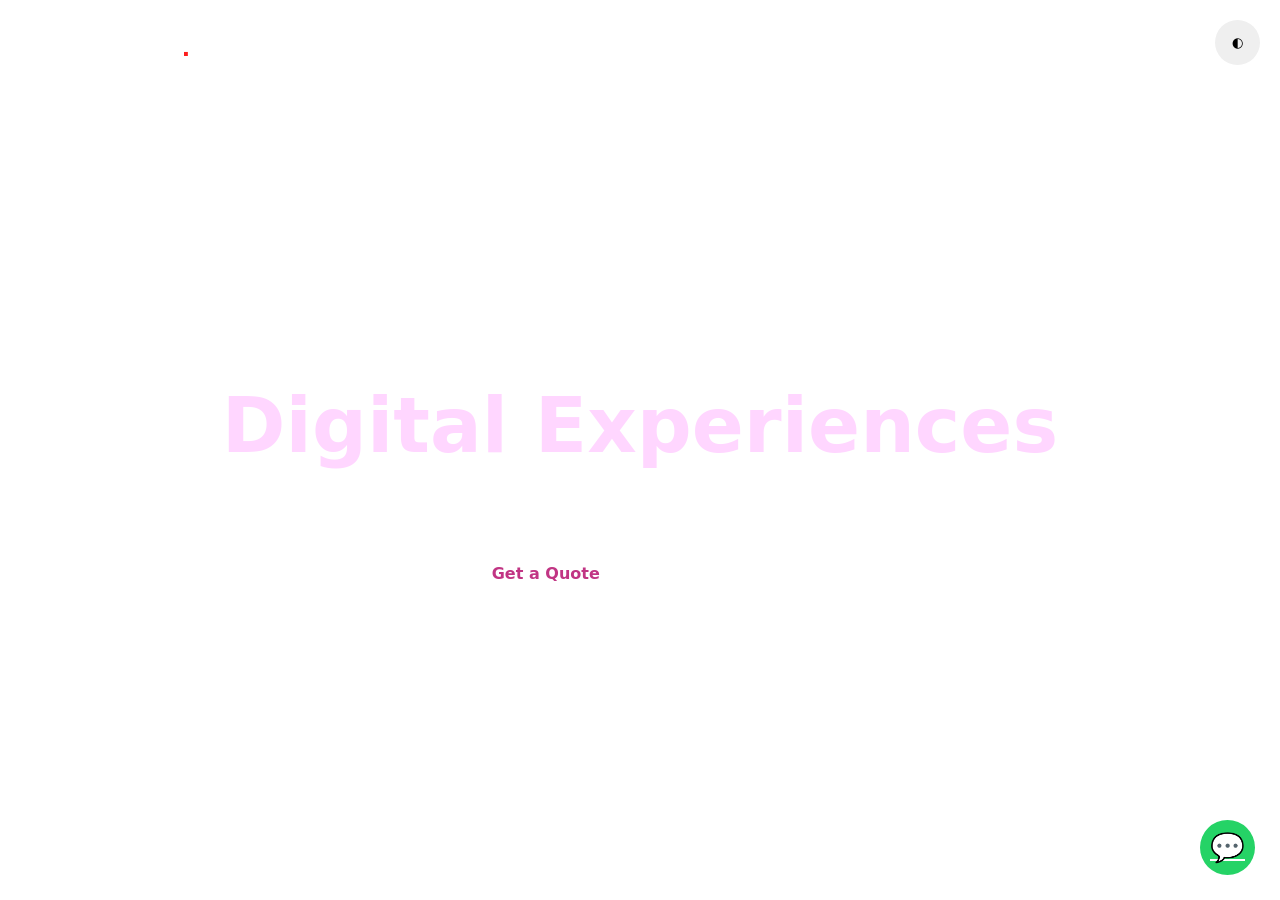
==== index.html @ 3df26fed "Add files via upload" ====
<!DOCTYPE html>
<html lang="en">
<head>
<meta charset="UTF-8">
<title>StroomCo</title>
<meta name="viewport" content="width=device-width, initial-scale=1.0">
<link rel="stylesheet" href="css/theme.css">
</head>
<body>

<button class="toggle" onclick="toggleTheme()">◐</button>
<video autoplay muted loop playsinline class="bg-video"><source src="videos/855191-hd_1920_1080_25fps.mp4" type="video/mp4"></video>
<div class="overlay"></div>

<div class="page">
  <nav class="navbar">
    <a href="index.html" class="logo">StroomCo<span>.</span></a>
    <div class="nav-links">
      <a href="index.html">Home</a>
      <a href="portfolio.html">Portfolio</a>
      <a href="contact.html">Contact</a>
      <a href="login.html" class="btn outline small">Login</a>
    </div>
  </nav>

  <section class="hero animate">
    <h1>We Build<br><span>Digital Experiences</span></h1>
    <p>Websites • Apps • Branding</p>
    <div class="buttons">
      <a href="contact.html" class="btn primary">Get a Quote</a>
      <a href="portfolio.html" class="btn outline">View Work</a>
    </div>
  </section>
</div>

<a href="https://wa.me/254745236097" target="_blank" class="whatsapp">💬</a>

<script>
const observer = new IntersectionObserver(entries => { entries.forEach(entry => { if(entry.isIntersecting) entry.target.classList.add("show"); }); });
document.querySelectorAll(".animate").forEach(el => observer.observe(el));
function toggleTheme(){document.body.classList.toggle("light");}
</script>
</body>
</html>
---- css/theme.css ----
/* RESET */
* { margin:0; padding:0; box-sizing:border-box; font-family:Inter, system-ui, sans-serif; }

/* VIDEO FULLSCREEN */
.bg-video { position:fixed; top:0; left:0; width:100vw; height:100vh; object-fit:cover; z-index:-1; }

/* GRADIENT OVERLAY */
.overlay { position:fixed; inset:0; background: linear-gradient transparent; z-index:-1; }

/* PAGE WRAPPER */
.page { position:relative; min-height:100vh; z-index:1; display:flex; flex-direction:column; }

/* NAVBAR */
.navbar { position:fixed; top:0; width:100%; padding:20px 60px; display:flex; justify-content:space-between; align-items:center; z-index:1000; }
.logo { font-size:22px; font-weight:900; text-decoration:none; color:white; }
.logo span { color:#fd1d1d; }
.nav-links a { margin-left:20px; color:white; text-decoration:none; font-weight:600; }
.btn.outline.small { padding:8px 18px; font-size:14px; }

/* HERO TEXT */
.hero, .page-content { display:flex; flex-direction:column; justify-content:center; align-items:center; min-height:100vh; text-align:center; padding:0 30px; color:white; }
.hero h1, .page-content h1, .page-content h2 { font-size:clamp(3rem,6vw,6rem); font-weight:900; }
.hero h1 span { color:#ffd6ff; }
.hero p, .page-content p { font-size:1.2rem; margin:15px 0 30px; opacity:0.85; }

/* BUTTONS */
.buttons a, .btn { margin:10px; display:inline-block; padding:14px 32px; border-radius:30px; font-weight:bold; text-decoration:none; transition:all 0.3s; }
.btn.primary { background:white; color:#c13584; }
.btn.outline { border:2px solid white; color:white; }
.btn:hover { transform:translateY(-4px); }

/* SERVICES / CARDS */
.services, .stories, .portfolio-grid { display:grid; gap:20px; width:90%; margin:60px auto; }
.services { grid-template-columns:repeat(auto-fit,minmax(220px,1fr)); }
.portfolio-grid { grid-template-columns:repeat(auto-fit,minmax(250px,1fr)); }
.stories { grid-template-columns:repeat(auto-fit,minmax(80px,1fr)); }

/* CARD STYLING */
.story, .service, .portfolio-card { padding:20px; border-radius:24px; background:rgba(255,255,255,0.15); backdrop-filter:blur(15px); text-align:center; cursor:pointer; }
.service:hover, .portfolio-card:hover, .story:hover { transform:translateY(-8px); transition:0.3s; }

/* FORMS */
form { display:flex; flex-direction:column; gap:15px; }
input, textarea { padding:14px 18px; border-radius:12px; border:none; outline:none; font-size:15px; }
body.light input, body.light textarea { background:#f3f4f6; }

/* SCROLL ANIMATION */
.animate { opacity:0; transform:translateY(40px); transition:all 0.8s ease; }
.animate.show { opacity:1; transform:translateY(0); }

/* WHATSAPP */
.whatsapp { position:fixed; bottom:25px; right:25px; width:55px; height:55px; background:#25d366; color:white; border-radius:50%; display:flex; align-items:center; justify-content:center; font-size:28px; z-index:999; }

/* DARK/LIGHT MODE */
.toggle { position:fixed; top:20px; right:20px; width:45px; height:45px; border-radius:50%; border:none; cursor:pointer; z-index:999; }
body.light { color:#111; }
body.light .overlay { background: rgba(255,255,255,0.4); }
body.light .glass { background: rgba(255,255,255,0.7); }
.portfolio-card {
  transition: transform 0.3s, box-shadow 0.3s;
}
.portfolio-card:hover {
  transform: translateY(-10px);
  box-shadow: 0 20px 40px rgba(0,0,0,0.4);
  color: beige;
}
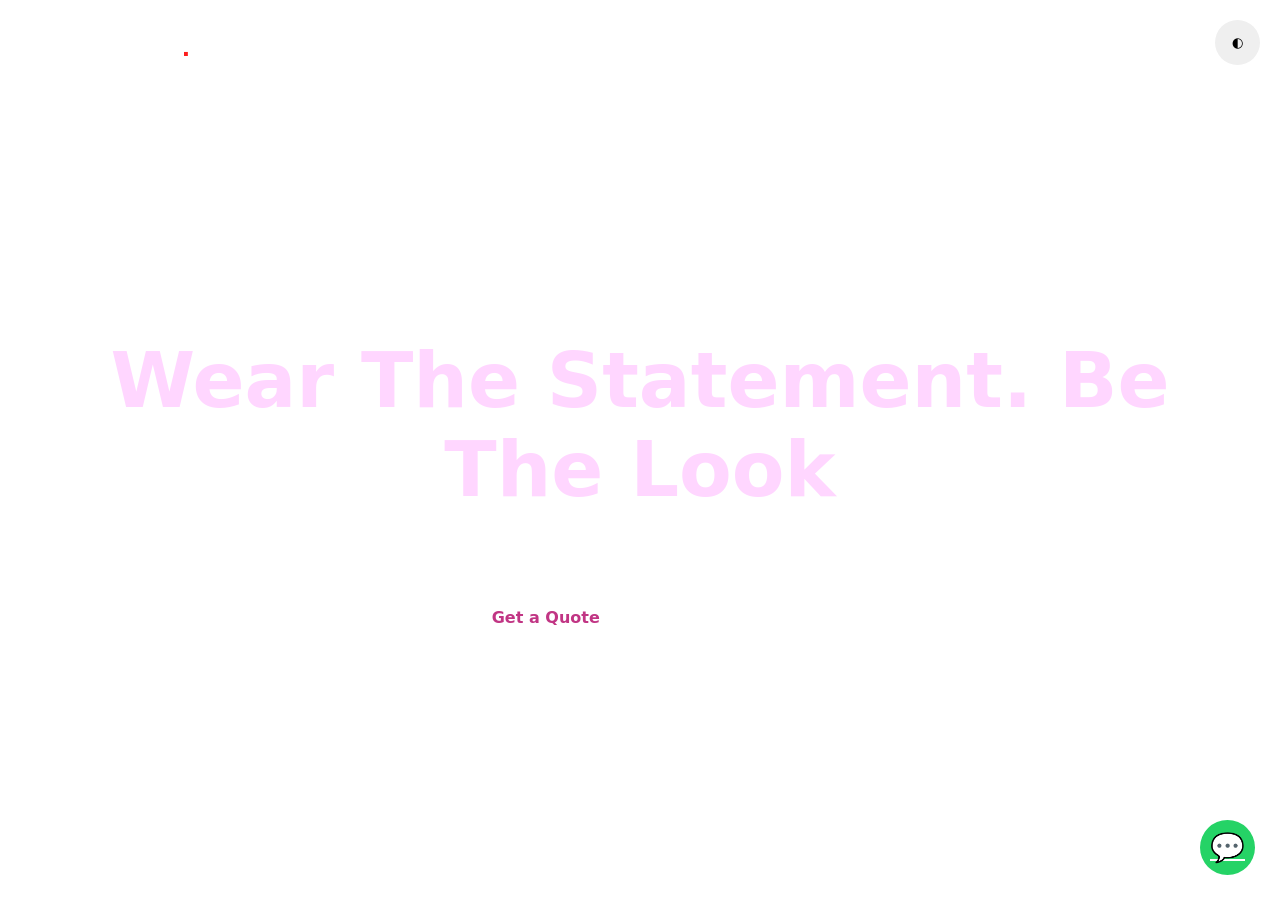
==== commit 5a682dad: "Change hero section text and description Updated hero section text and adjusted content." ====
--- a/index.html
+++ b/index.html
@@ -24,8 +24,8 @@
   </nav>
 
   <section class="hero animate">
-    <h1>We Build<br><span>Digital Experiences</span></h1>
-    <p>Websites • Apps • Branding</p>
+    <h1>Where style meets Attitude<br><span>Wear The Statement. Be The Look</span></h1>
+    <p>Fashion • Brands • Selling</p>
     <div class="buttons">
       <a href="contact.html" class="btn primary">Get a Quote</a>
       <a href="portfolio.html" class="btn outline">View Work</a>
--- a/css/theme.css
+++ b/css/theme.css
@@ -59,8 +59,45 @@
 .portfolio-card {
   transition: transform 0.3s, box-shadow 0.3s;
 }
-.portfolio-card:hover {
-  transform: translateY(-10px);
-  box-shadow: 0 20px 40px rgba(0,0,0,0.4);
-  color: beige;
+/* MOBILE RESPONSIVENESS */
+@media (max-width: 768px) {
+
+  .navbar {
+    padding: 15px 20px;
+    flex-direction: column;
+    gap: 10px;
+  }
+
+  .nav-links {
+    display: flex;
+    flex-direction: column;
+    align-items: center;
+  }
+
+  .nav-links a {
+    margin: 10px 0;
+  }
+
+  .hero h1, .page-content h1, .page-content h2 {
+    font-size: 2.2rem;
+  }
+
+  .hero p, .page-content p {
+    font-size: 1rem;
+  }
+
+  .buttons a, .btn {
+    padding: 12px 20px;
+    font-size: 14px;
+  }
+
+  .services, .portfolio-grid {
+    width: 95%;
+  }
+
+  .whatsapp {
+    width: 50px;
+    height: 50px;
+    font-size: 24px;
+  }
 }
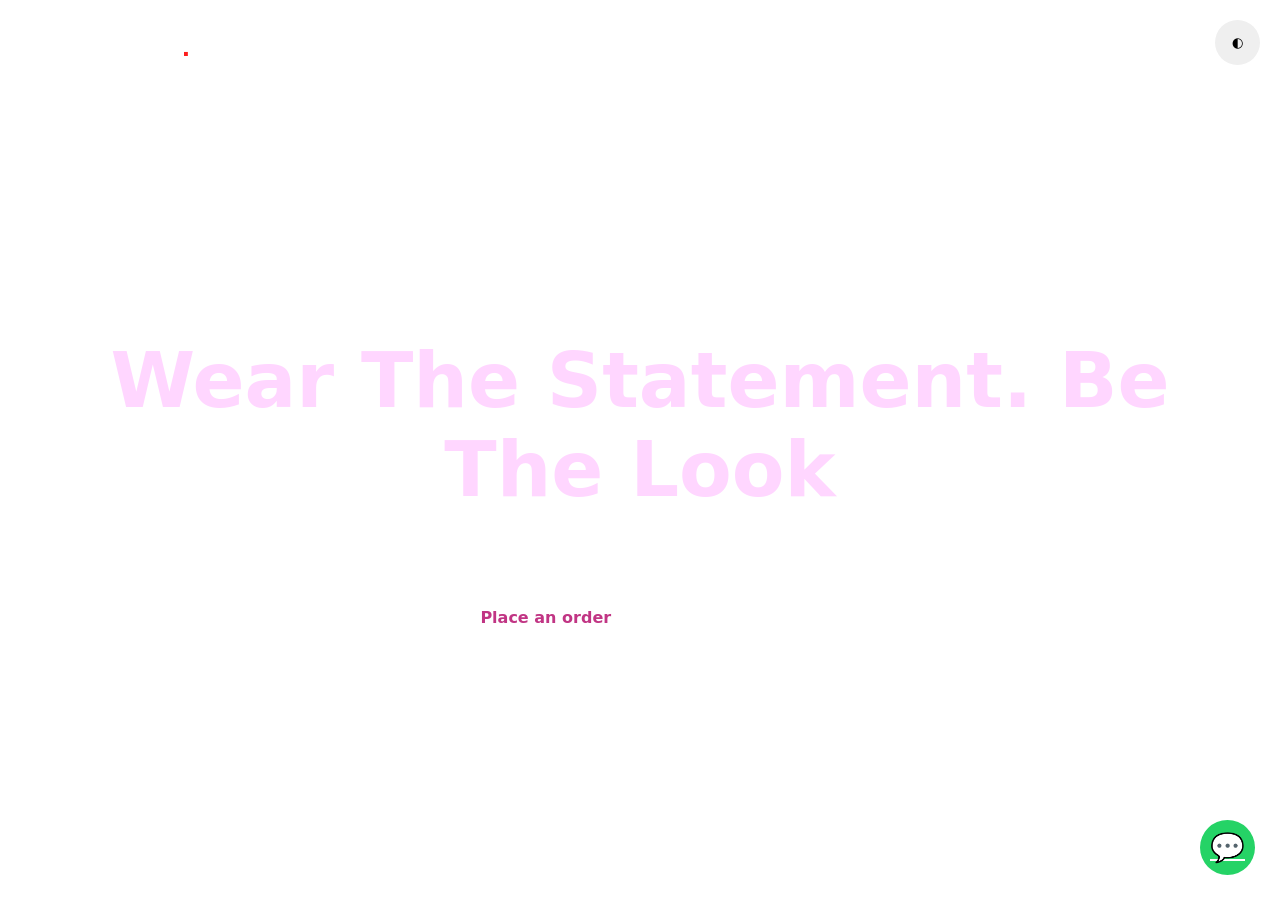
==== commit 81be5447: "Change button text in hero section Updated the button text from 'Get a Quote' to 'Place an order'." ====
--- a/index.html
+++ b/index.html
@@ -27,7 +27,7 @@
     <h1>Where style meets Attitude<br><span>Wear The Statement. Be The Look</span></h1>
     <p>Fashion • Brands • Selling</p>
     <div class="buttons">
-      <a href="contact.html" class="btn primary">Get a Quote</a>
+      <a href="contact.html" class="btn primary">Place an order</a>
       <a href="portfolio.html" class="btn outline">View Work</a>
     </div>
   </section>
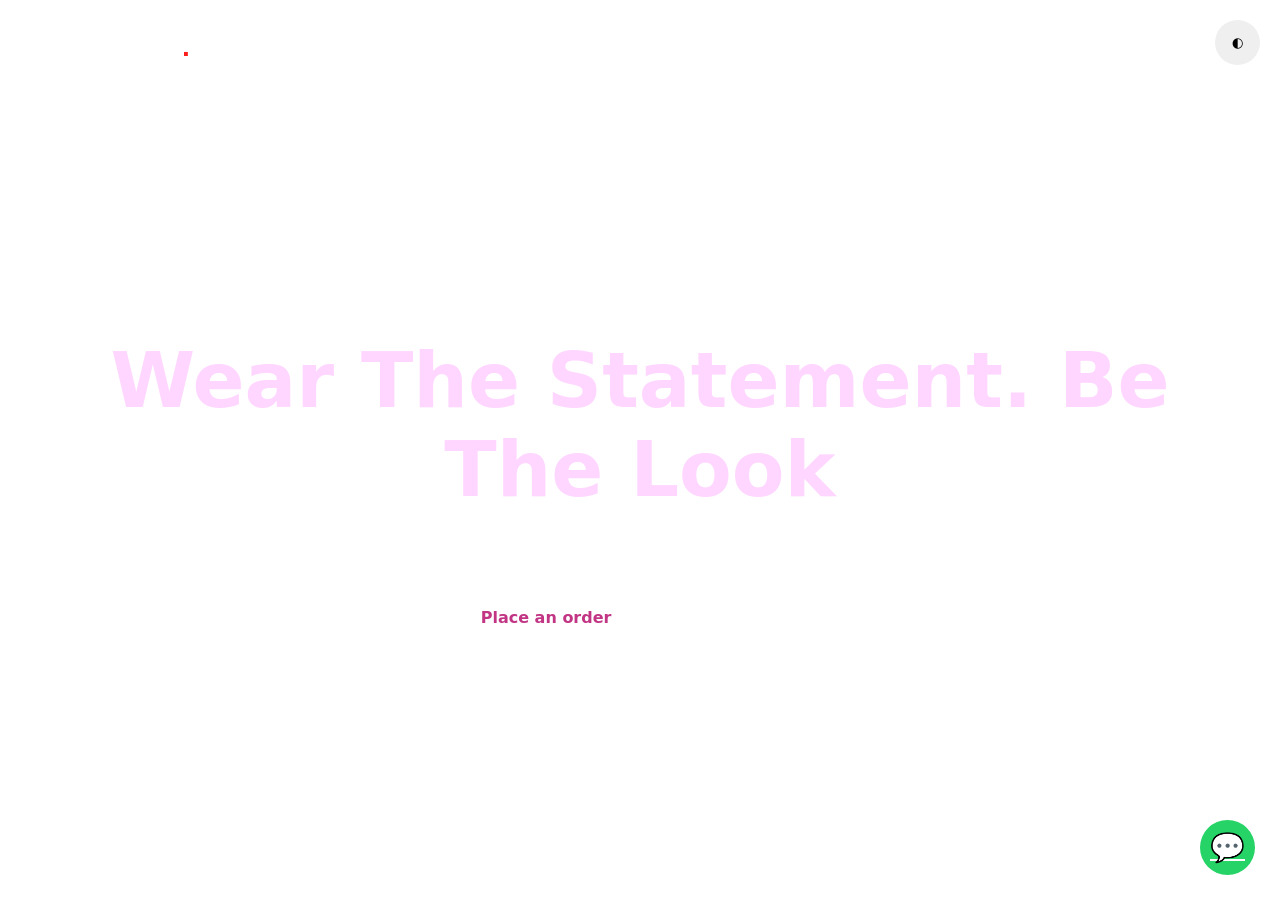
==== commit c3fcb0d6: "Update index.html" ====
--- a/index.html
+++ b/index.html
@@ -28,7 +28,7 @@
     <p>Fashion • Brands • Selling</p>
     <div class="buttons">
       <a href="contact.html" class="btn primary">Place an order</a>
-      <a href="portfolio.html" class="btn outline">View Work</a>
+      <a href="portfolio.html" class="btn outline">View Style</a>
     </div>
   </section>
 </div>
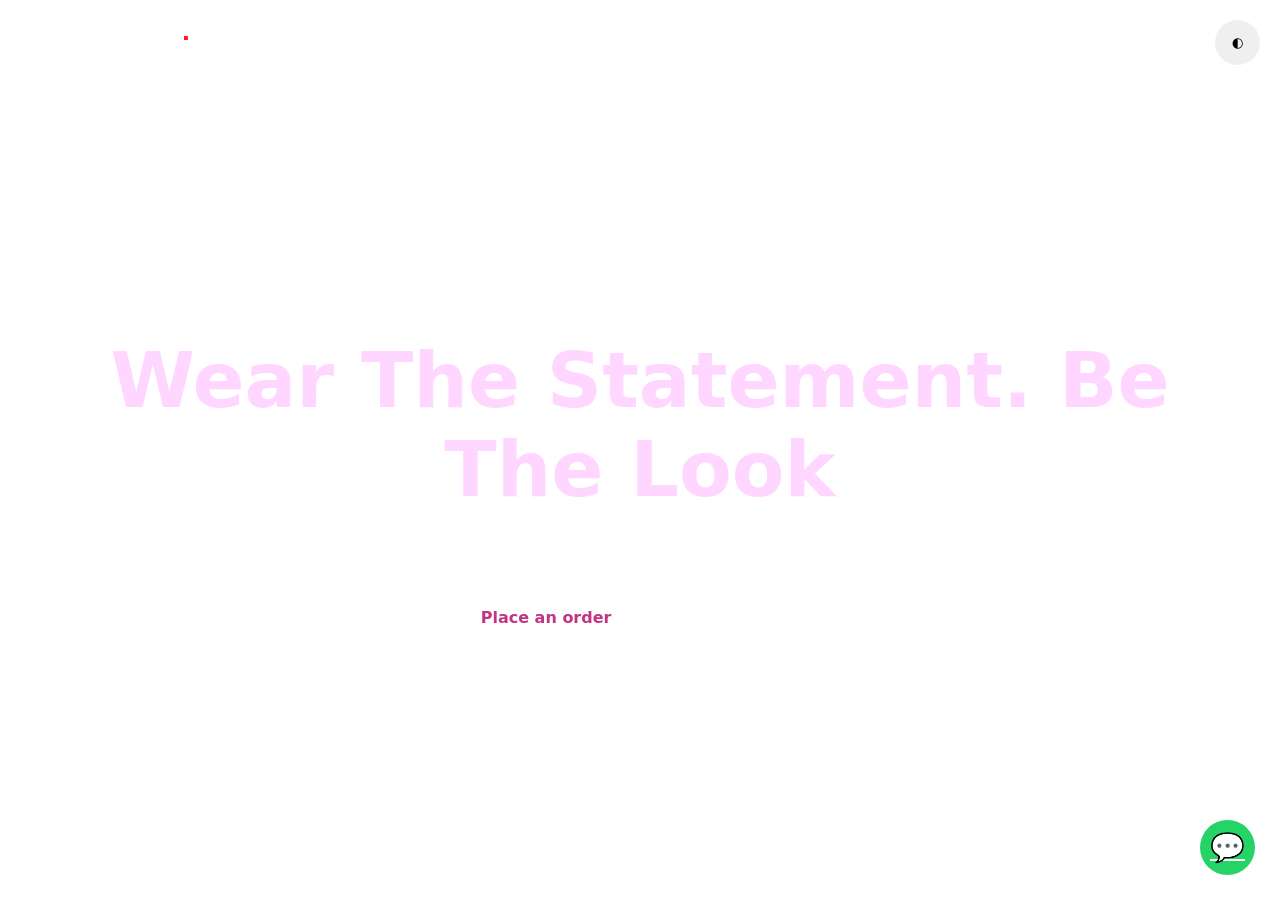
==== commit 327a16cf: "Fix HTML formatting and remove unnecessary elements" ====
--- a/index.html
+++ b/index.html
@@ -19,7 +19,6 @@
       <a href="index.html">Home</a>
       <a href="portfolio.html">Portfolio</a>
       <a href="contact.html">Contact</a>
-      <a href="login.html" class="btn outline small">Login</a>
     </div>
   </nav>
 
